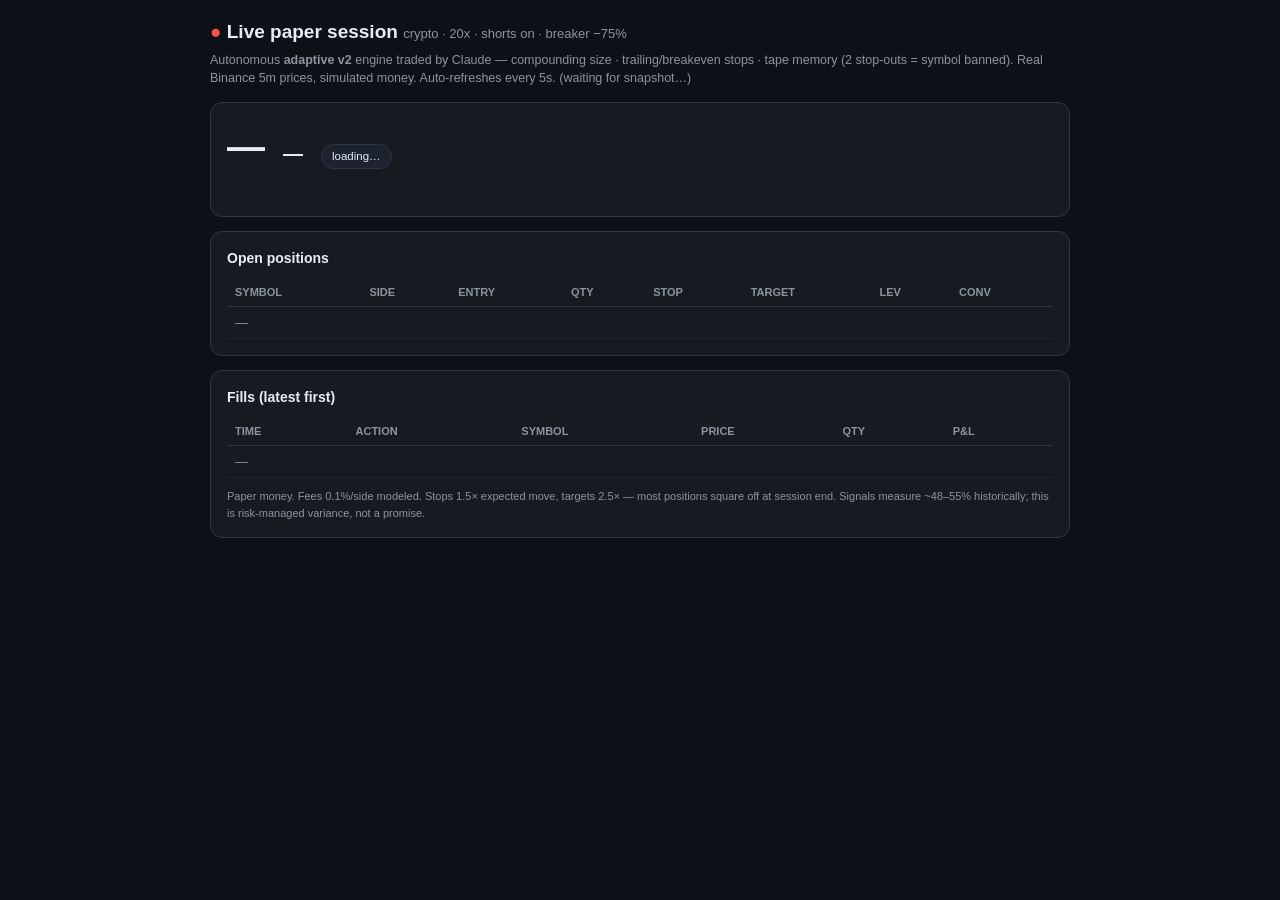
==== live_agent/static/live_session.html @ 5da379a2 "Initial commit: RL portfolio management agent (PPO) Add hygiene baseline: - Extend .gitignore to pro" ====
<!doctype html>
<html lang="en">
<head>
<meta charset="utf-8">
<meta name="viewport" content="width=device-width,initial-scale=1">
<title>🔴 Live paper session — $500 @ 20x</title>
<style>
  :root{--bg:#0d1117;--panel:#161b22;--panel2:#1c2230;--line:#30363d;--text:#e6edf3;
        --muted:#8b949e;--accent:#58a6ff;--green:#3fb950;--red:#f85149;--amber:#d29922}
  *{box-sizing:border-box}
  body{margin:0;background:var(--bg);color:var(--text);
       font:15px/1.5 -apple-system,BlinkMacSystemFont,"Segoe UI",Roboto,sans-serif;padding:18px}
  .wrap{max-width:860px;margin:0 auto}
  h1{font-size:19px;margin:0 0 4px} h1 .dot{color:var(--red)}
  .sub{color:var(--muted);font-size:12.5px;margin-bottom:14px}
  .card{background:var(--panel);border:1px solid var(--line);border-radius:12px;padding:16px;margin-bottom:14px}
  .hero{display:flex;align-items:baseline;gap:18px;flex-wrap:wrap}
  .eq{font-size:38px;font-weight:800}
  .pnl{font-size:20px;font-weight:700}
  .pos{color:var(--green)} .neg{color:var(--red)} .mut{color:var(--muted)}
  .pill{display:inline-block;padding:3px 10px;border-radius:999px;font-size:11.5px;border:1px solid var(--line);background:var(--panel2)}
  .pill.run{color:var(--green);border-color:#1c5631}
  .pill.done{color:var(--amber)}
  .grid{display:grid;grid-template-columns:repeat(auto-fill,minmax(118px,1fr));gap:8px;margin-top:12px}
  .st{background:var(--panel2);border-radius:8px;padding:8px 10px}
  .st .k{font-size:10px;color:var(--muted);text-transform:uppercase;letter-spacing:.4px}
  .st .v{font-size:15px;font-weight:700}
  table{width:100%;border-collapse:collapse;font-size:13px}
  th{color:var(--muted);font-weight:600;text-align:left;padding:5px 8px;border-bottom:1px solid var(--line);font-size:11px;text-transform:uppercase}
  td{padding:6px 8px;border-bottom:1px solid #21262d}
  .badge{padding:2px 8px;border-radius:999px;font-size:11px;font-weight:700}
  .b-s{background:#2a1416;color:var(--red)} .b-b{background:#10301c;color:var(--green)}
  h2{font-size:14px;margin:0 0 10px}
  .scroll{overflow-x:auto}
  .foot{color:var(--muted);font-size:11px;margin-top:10px}
</style>
</head>
<body>
<div class="wrap">
  <h1><span class="dot">●</span> Live paper session <span class="mut" style="font-weight:400;font-size:13px" id="hdrsub">crypto · 20x · shorts on · breaker −75%</span></h1>
  <div class="sub">Autonomous <b>adaptive v2</b> engine traded by Claude — compounding size · trailing/breakeven stops · tape memory (2 stop-outs = symbol banned). Real Binance 5m prices, simulated money. Auto-refreshes every 5s. <span id="upd"></span></div>

  <div class="card">
    <div class="hero">
      <div class="eq" id="eq">—</div>
      <div class="pnl" id="pnl">—</div>
      <span class="pill" id="status">loading…</span>
      <span class="mut" id="left"></span>
    </div>
    <div class="grid" id="stats"></div>
    <div id="curve" style="margin-top:12px"></div>
  </div>

  <div class="card">
    <h2>Open positions <span class="mut" id="npos"></span></h2>
    <div class="scroll"><table>
      <thead><tr><th>Symbol</th><th>Side</th><th>Entry</th><th>Qty</th><th>Stop</th><th>Target</th><th>Lev</th><th>Conv</th></tr></thead>
      <tbody id="posb"><tr><td colspan="8" class="mut">—</td></tr></tbody>
    </table></div>
  </div>

  <div class="card">
    <h2>Fills (latest first)</h2>
    <div class="scroll"><table>
      <thead><tr><th>Time</th><th>Action</th><th>Symbol</th><th>Price</th><th>Qty</th><th>P&amp;L</th></tr></thead>
      <tbody id="trdb"><tr><td colspan="6" class="mut">—</td></tr></tbody>
    </table></div>
    <div class="foot">Paper money. Fees 0.1%/side modeled. Stops 1.5× expected move, targets 2.5× — most positions
      square off at session end. Signals measure ~48–55% historically; this is risk-managed variance, not a promise.</div>
  </div>
</div>
<script>
const $=id=>document.getElementById(id);
const nm=x=>x==null?'—':(+x).toLocaleString(undefined,{maximumFractionDigits:4});
function curveSVG(c,cap){
  if(!c||c.length<2) return '';
  const W=800,H=160,pl=46,pr=8,pt=8,pb=18;
  const vs=c.map(p=>p.equity), lo=Math.min(...vs,cap), hi=Math.max(...vs,cap), sp=(hi-lo)||1;
  const x=i=>pl+(W-pl-pr)*i/(c.length-1), y=v=>pt+(H-pt-pb)*(1-(v-lo)/sp);
  const line=c.map((p,i)=>`${i?'L':'M'}${x(i).toFixed(1)},${y(p.equity).toFixed(1)}`).join('');
  const base=`<line x1="${pl}" y1="${y(cap)}" x2="${W-pr}" y2="${y(cap)}" stroke="#8b949e" stroke-width=".6" stroke-dasharray="3 3"/><text x="4" y="${y(cap)+4}" fill="#8b949e" font-size="10">$${cap.toFixed(0)}</text>`;
  const last=vs[vs.length-1];
  return `<svg viewBox="0 0 ${W} ${H}" width="100%">${base}
    <text x="4" y="${y(hi)+9}" fill="#8b949e" font-size="10">${hi.toFixed(0)}</text>
    <text x="4" y="${y(lo)}" fill="#8b949e" font-size="10">${lo.toFixed(0)}</text>
    <path d="${line}" fill="none" stroke="${last>=cap?'#3fb950':'#f85149'}" stroke-width="2"/></svg>`;
}
async function tick(){
  let d; try{ d=await (await fetch('/static/session_state.json?ts='+Date.now(),{cache:'no-store'})).json(); }
  catch(e){ $('upd').textContent='(waiting for snapshot…)'; return; }
  const up=d.pnl>=0;
  $('eq').textContent='$'+(+d.equity).toFixed(2);
  $('eq').className='eq '+(up?'pos':'neg');
  $('pnl').textContent=(d.pnl>=0?'+':'')+(+d.pnl).toFixed(2)+' ('+(d.pnl_pct>=0?'+':'')+d.pnl_pct+'%)';
  $('pnl').className='pnl '+(up?'pos':'neg');
  const st=$('status');
  st.textContent=d.status.toUpperCase()+(d.message?' — '+d.message:'');
  st.className='pill '+(d.status==='running'?'run':'done');
  $('left').textContent=d.status==='running'?Math.floor(d.seconds_left/60)+'m '+(d.seconds_left%60)+'s left':'';
  $('upd').textContent='last tick '+(d.last_update||'—');
  const S=(k,v,c)=>`<div class="st"><div class="k">${k}</div><div class="v ${c||''}">${v}</div></div>`;
  $('stats').innerHTML=
    S('Cash (free margin)','$'+(+d.cash).toFixed(2))+
    S('Realised P&L',(d.realized>=0?'+':'')+(+d.realized).toFixed(2),d.realized>0?'pos':d.realized<0?'neg':'')+
    S('Peak equity','$'+(+d.hwm).toFixed(2))+
    S('Drawdown',d.drawdown_pct+'%',d.drawdown_pct>10?'neg':'')+
    S('Breaker','−'+d.max_dd_pct+'%')+
    S('Leverage',d.leverage+'x');
  $('curve').innerHTML=curveSVG(d.curve, +d.capital);
  $('hdrsub').textContent='$'+(+d.capital).toFixed(2)+' · crypto · '+d.leverage+'x · shorts on · breaker −'+d.max_dd_pct+'%';
  $('npos').textContent='('+d.n_positions+'/5 · sized from live equity)';
  $('posb').innerHTML=(d.positions&&d.positions.length)?d.positions.map(p=>`<tr>
    <td><b>${p.symbol}</b></td>
    <td><span class="badge ${p.side==='SELL'?'b-s':'b-b'}">${p.side}</span></td>
    <td>${nm(p.entry)}</td><td>${nm(p.qty)}</td><td>${nm(p.stop)}</td><td>${nm(p.target)}</td>
    <td>${p.leverage}x</td><td>${p.conviction??'—'}</td></tr>`).join('')
    :'<tr><td colspan="8" class="mut">flat — waiting for a signal</td></tr>';
  $('trdb').innerHTML=(d.trades&&d.trades.length)?d.trades.map(t=>`<tr>
    <td class="mut">${t.t}</td>
    <td><span class="badge ${t.action.includes('SELL')||t.action.includes('stop')||t.action.includes('LIQ')?'b-s':'b-b'}">${t.action}</span></td>
    <td><b>${t.symbol}</b></td><td>${nm(t.price)}</td><td>${nm(t.qty)}</td>
    <td class="${t.pnl>0?'pos':t.pnl<0?'neg':'mut'}">${t.pnl==null?'—':(t.pnl>0?'+':'')+t.pnl.toFixed(2)}</td></tr>`).join('')
    :'<tr><td colspan="6" class="mut">no fills yet</td></tr>';
}
tick(); setInterval(tick,5000);
</script>
</body>
</html>
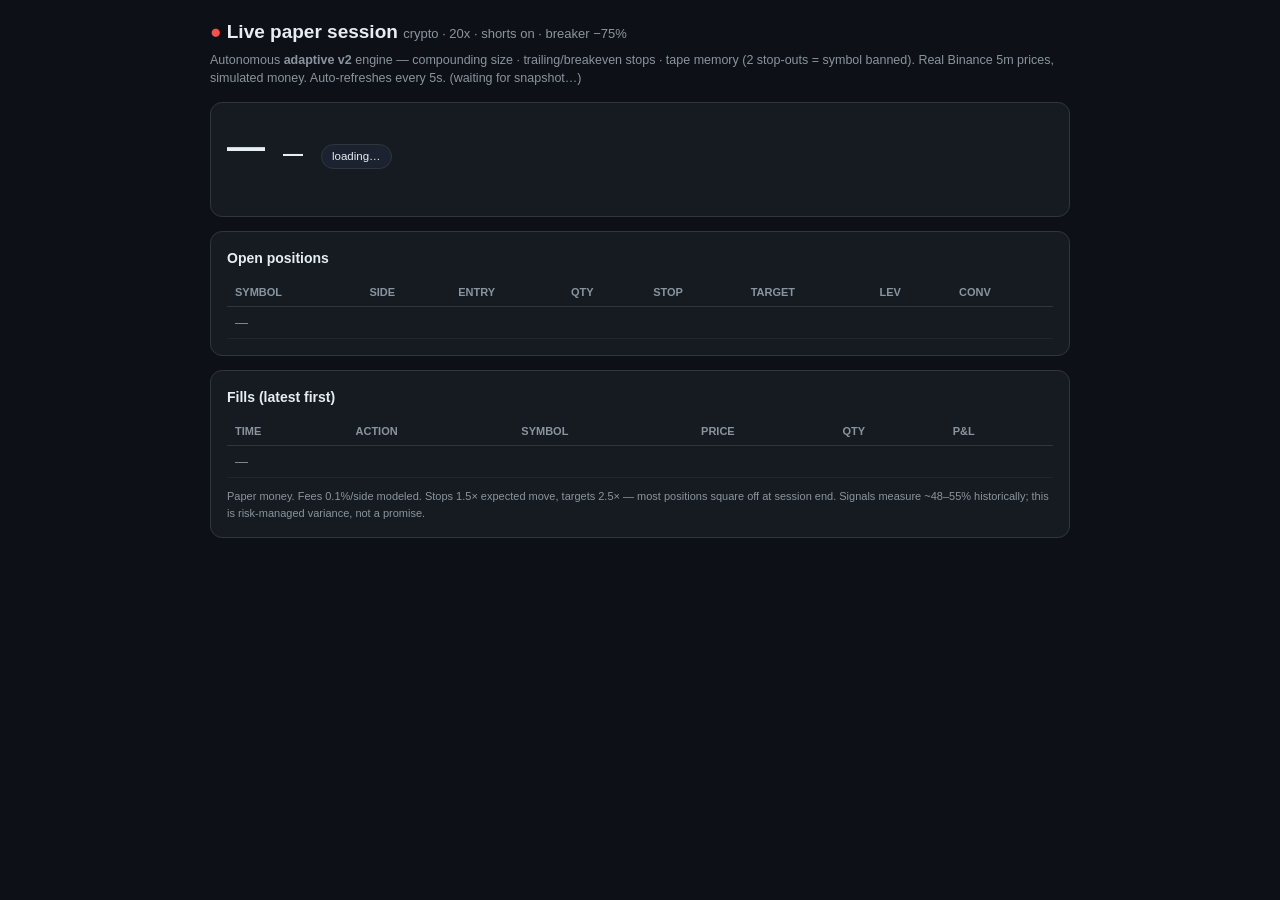
==== commit aafb21d6: "Remove environment-specific configuration and generalize MCP guidance" ====
--- a/live_agent/static/live_session.html
+++ b/live_agent/static/live_session.html
@@ -38,7 +38,7 @@
 <body>
 <div class="wrap">
   <h1><span class="dot">●</span> Live paper session <span class="mut" style="font-weight:400;font-size:13px" id="hdrsub">crypto · 20x · shorts on · breaker −75%</span></h1>
-  <div class="sub">Autonomous <b>adaptive v2</b> engine traded by Claude — compounding size · trailing/breakeven stops · tape memory (2 stop-outs = symbol banned). Real Binance 5m prices, simulated money. Auto-refreshes every 5s. <span id="upd"></span></div>
+  <div class="sub">Autonomous <b>adaptive v2</b> engine — compounding size · trailing/breakeven stops · tape memory (2 stop-outs = symbol banned). Real Binance 5m prices, simulated money. Auto-refreshes every 5s. <span id="upd"></span></div>
 
   <div class="card">
     <div class="hero">
